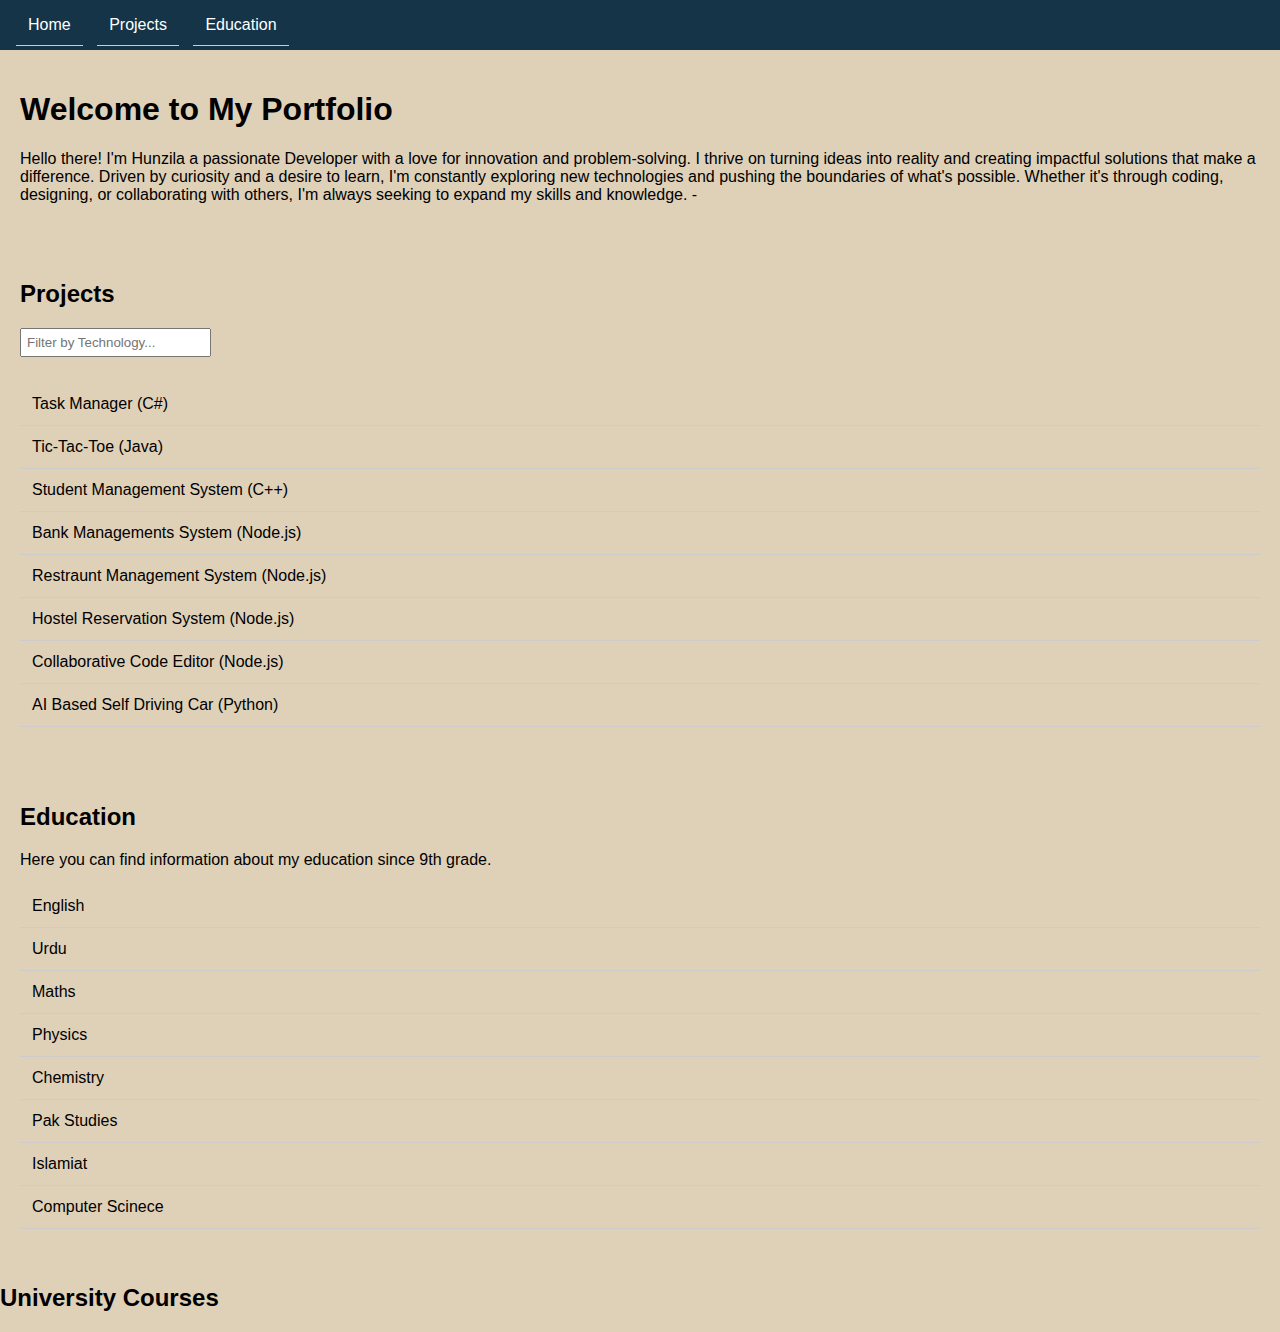
==== index.html @ dcb0ed80 "Initial commit" ====
<!DOCTYPE html>
<html lang="en">
<head>
    <meta charset="UTF-8">
    <meta name="viewport" content="width=device-width, initial-scale=1.0">
    <title>My Portfolio</title>
    <link rel="stylesheet" href="styles.css">
</head>
<body>
    <nav>
        <ul>
            <li><a href="#home">Home</a></li>
            <li><a href="#projects">Projects</a></li>
            <li><a href="#education">Education</a></li>
        </ul>
    </nav>

    <div id="home" class="page">
        <h1>Welcome to My Portfolio</h1>
        <p>
Hello there! I'm Hunzila a passionate Developer with a love for innovation and problem-solving. I thrive on turning ideas into reality and creating impactful solutions that make a difference.

Driven by curiosity and a desire to learn, I'm constantly exploring new technologies and pushing the boundaries of what's possible. Whether it's through coding, designing, or collaborating with others, I'm always seeking to expand my skills and knowledge.



-</p>
    </div>

    <div id="projects" class="page">
        <h2>Projects</h2>
        <input type="text" id="filterInput" placeholder="Filter by Technology...">
        <ul id="projectsList">
            <li>Task Manager (C#)</li>
            <li> Tic-Tac-Toe (Java)</li>
            <li> Student Management System (C++)</li>
            <li> Bank Managements System (Node.js)</li>
            <li> Restraunt Management System (Node.js)</li>
            <li> Hostel Reservation System (Node.js)</li>
            <li> Collaborative Code Editor (Node.js)</li>
            <li> AI Based Self Driving Car (Python)</li>
            <!-- Add more projects here -->
        </ul>
    </div>

    <div id="education" class="page">
        <h2>Education</h2>
        <p>Here you can find information about my education since 9th grade.</p>
      <ul>
        <li>English</li>
        <li>Urdu</li>
        <li>Maths</li>
        <li>Physics</li>
        <li>Chemistry</li>
        <li>Pak Studies</li>
        <li>Islamiat</li>
        <li>Computer Scinece</li>
       
          
        </ul>
    </div>
    
  <div>
    <h2> University Courses <h2>
      
  </div>
    <script src="script.js"></script>
</body>
</html>
---- styles.css ----
body {
    font-family: Arial, sans-serif;
    background-color: #DFD0B8;
    margin: 0;
}

nav {
    background-color: #153448;
    color: #fff;
    padding: 16px;
}

nav ul {
    list-style-type: none;
    margin: 0;
    padding: 0;
}

nav ul li {
    display: inline;
    margin-right: 10px;
}

nav ul li a {
    color: #fff;
    text-decoration: none;
}

.page {
    padding: 20px;
}

input[type="text"] {
    padding: 5px;
    margin-bottom: 10px;
}

ul {
    list-style-type: none;
    padding: 0;
}

li {
    padding: 12px;
    border-bottom: 1px solid #ccc;
}

li:hover {
    background-color: #3C5B6F;
}
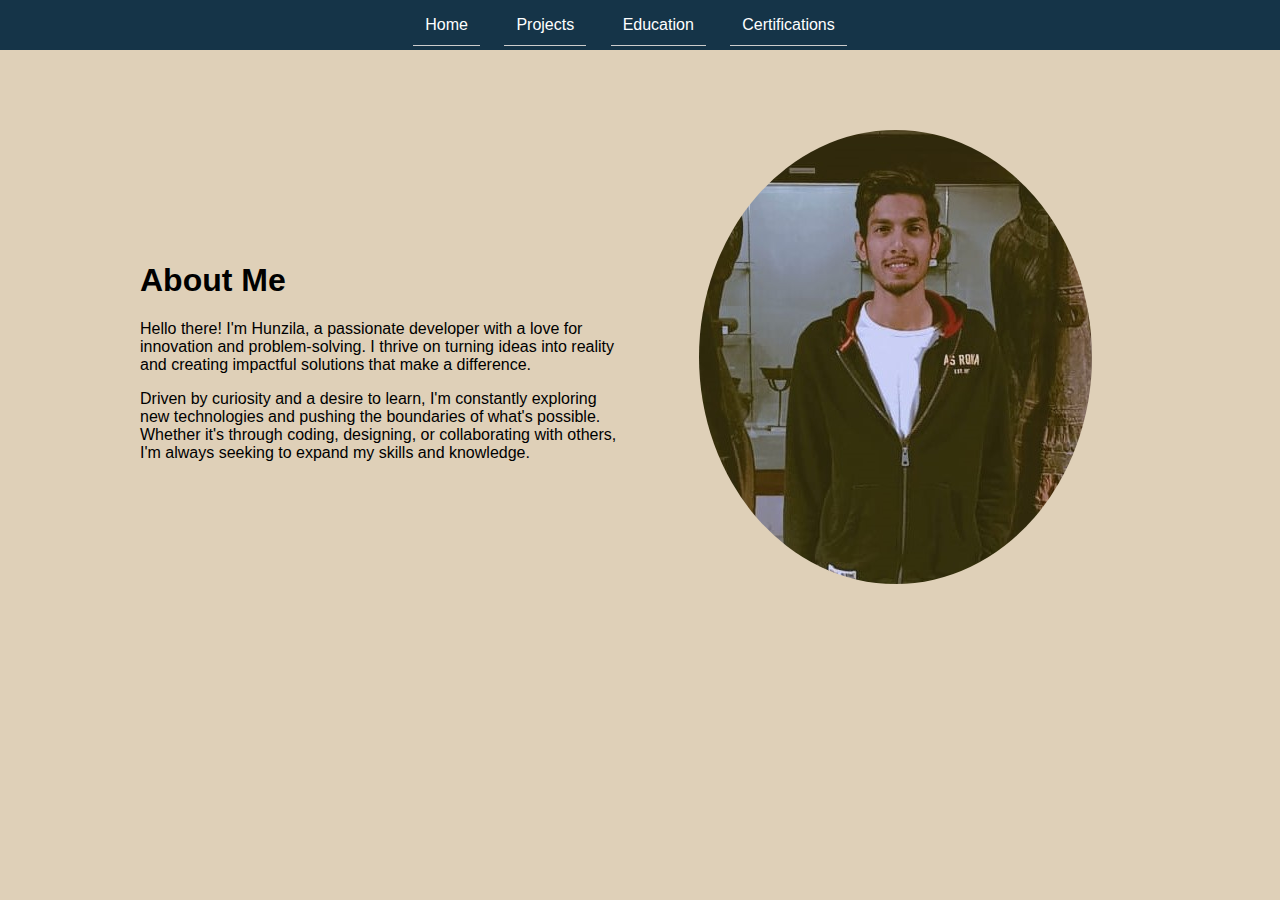
==== commit b9285c73: "Add certifications page" ====
--- a/index.html
+++ b/index.html
@@ -3,67 +3,34 @@
 <head>
     <meta charset="UTF-8">
     <meta name="viewport" content="width=device-width, initial-scale=1.0">
-    <title>My Portfolio</title>
+    <title>My Portfolio - Home</title>
     <link rel="stylesheet" href="styles.css">
 </head>
 <body>
     <nav>
         <ul>
-            <li><a href="#home">Home</a></li>
-            <li><a href="#projects">Projects</a></li>
-            <li><a href="#education">Education</a></li>
+            <li><a href="index.html">Home</a></li>
+            <li><a href="projects.html">Projects</a></li>
+            <li><a href="education.html">Education</a></li>
+            <li><a href="certifications.html">Certifications</a></li>
         </ul>
     </nav>
-
-    <div id="home" class="page">
-        <h1>Welcome to My Portfolio</h1>
-        <p>
-Hello there! I'm Hunzila a passionate Developer with a love for innovation and problem-solving. I thrive on turning ideas into reality and creating impactful solutions that make a difference.
-
-Driven by curiosity and a desire to learn, I'm constantly exploring new technologies and pushing the boundaries of what's possible. Whether it's through coding, designing, or collaborating with others, I'm always seeking to expand my skills and knowledge.
-
-
-
--</p>
-    </div>
-
-    <div id="projects" class="page">
-        <h2>Projects</h2>
-        <input type="text" id="filterInput" placeholder="Filter by Technology...">
-        <ul id="projectsList">
-            <li>Task Manager (C#)</li>
-            <li> Tic-Tac-Toe (Java)</li>
-            <li> Student Management System (C++)</li>
-            <li> Bank Managements System (Node.js)</li>
-            <li> Restraunt Management System (Node.js)</li>
-            <li> Hostel Reservation System (Node.js)</li>
-            <li> Collaborative Code Editor (Node.js)</li>
-            <li> AI Based Self Driving Car (Python)</li>
-            <!-- Add more projects here -->
-        </ul>
-    </div>
-
-    <div id="education" class="page">
-        <h2>Education</h2>
-        <p>Here you can find information about my education since 9th grade.</p>
-      <ul>
-        <li>English</li>
-        <li>Urdu</li>
-        <li>Maths</li>
-        <li>Physics</li>
-        <li>Chemistry</li>
-        <li>Pak Studies</li>
-        <li>Islamiat</li>
-        <li>Computer Scinece</li>
-       
-          
-        </ul>
+    
+    <div class="page about-section">
+        <div class="about-text">
+            <h1>About Me</h1>
+            <p>
+                Hello there! I'm Hunzila, a passionate developer with a love for innovation and problem-solving. I thrive on turning ideas into reality and creating impactful solutions that make a difference.
+            </p>
+            <p>
+                Driven by curiosity and a desire to learn, I'm constantly exploring new technologies and pushing the boundaries of what's possible. Whether it's through coding, designing, or collaborating with others, I'm always seeking to expand my skills and knowledge.
+            </p>
+        </div>
+        <div class="about-image">
+            <img src="profle_dp.jpg" alt="Hunzila's Profile Picture">
+        </div>
     </div>
     
-  <div>
-    <h2> University Courses <h2>
-      
-  </div>
     <script src="script.js"></script>
 </body>
 </html>
--- a/styles.css
+++ b/styles.css
@@ -14,11 +14,12 @@
     list-style-type: none;
     margin: 0;
     padding: 0;
+    text-align: center;
 }
 
 nav ul li {
     display: inline;
-    margin-right: 10px;
+    margin-right: 20px;
 }
 
 nav ul li a {
@@ -28,6 +29,32 @@
 
 .page {
     padding: 20px;
+    max-width: 1000px;
+    margin: 0 auto;
+}
+
+.about-section {
+    display: flex;
+    align-items: center;
+    justify-content: space-between;
+    flex-wrap: wrap;
+    margin-top: 60px; /* Increased margin to push content further down */
+}
+
+.about-text {
+    flex: 1;
+    padding-right: 20px;
+}
+
+.about-image {
+    flex: 1;
+    text-align: center;
+}
+
+.about-image img {
+    max-width: 100%;
+    height: auto;
+    border-radius: 50%;
 }
 
 input[type="text"] {
